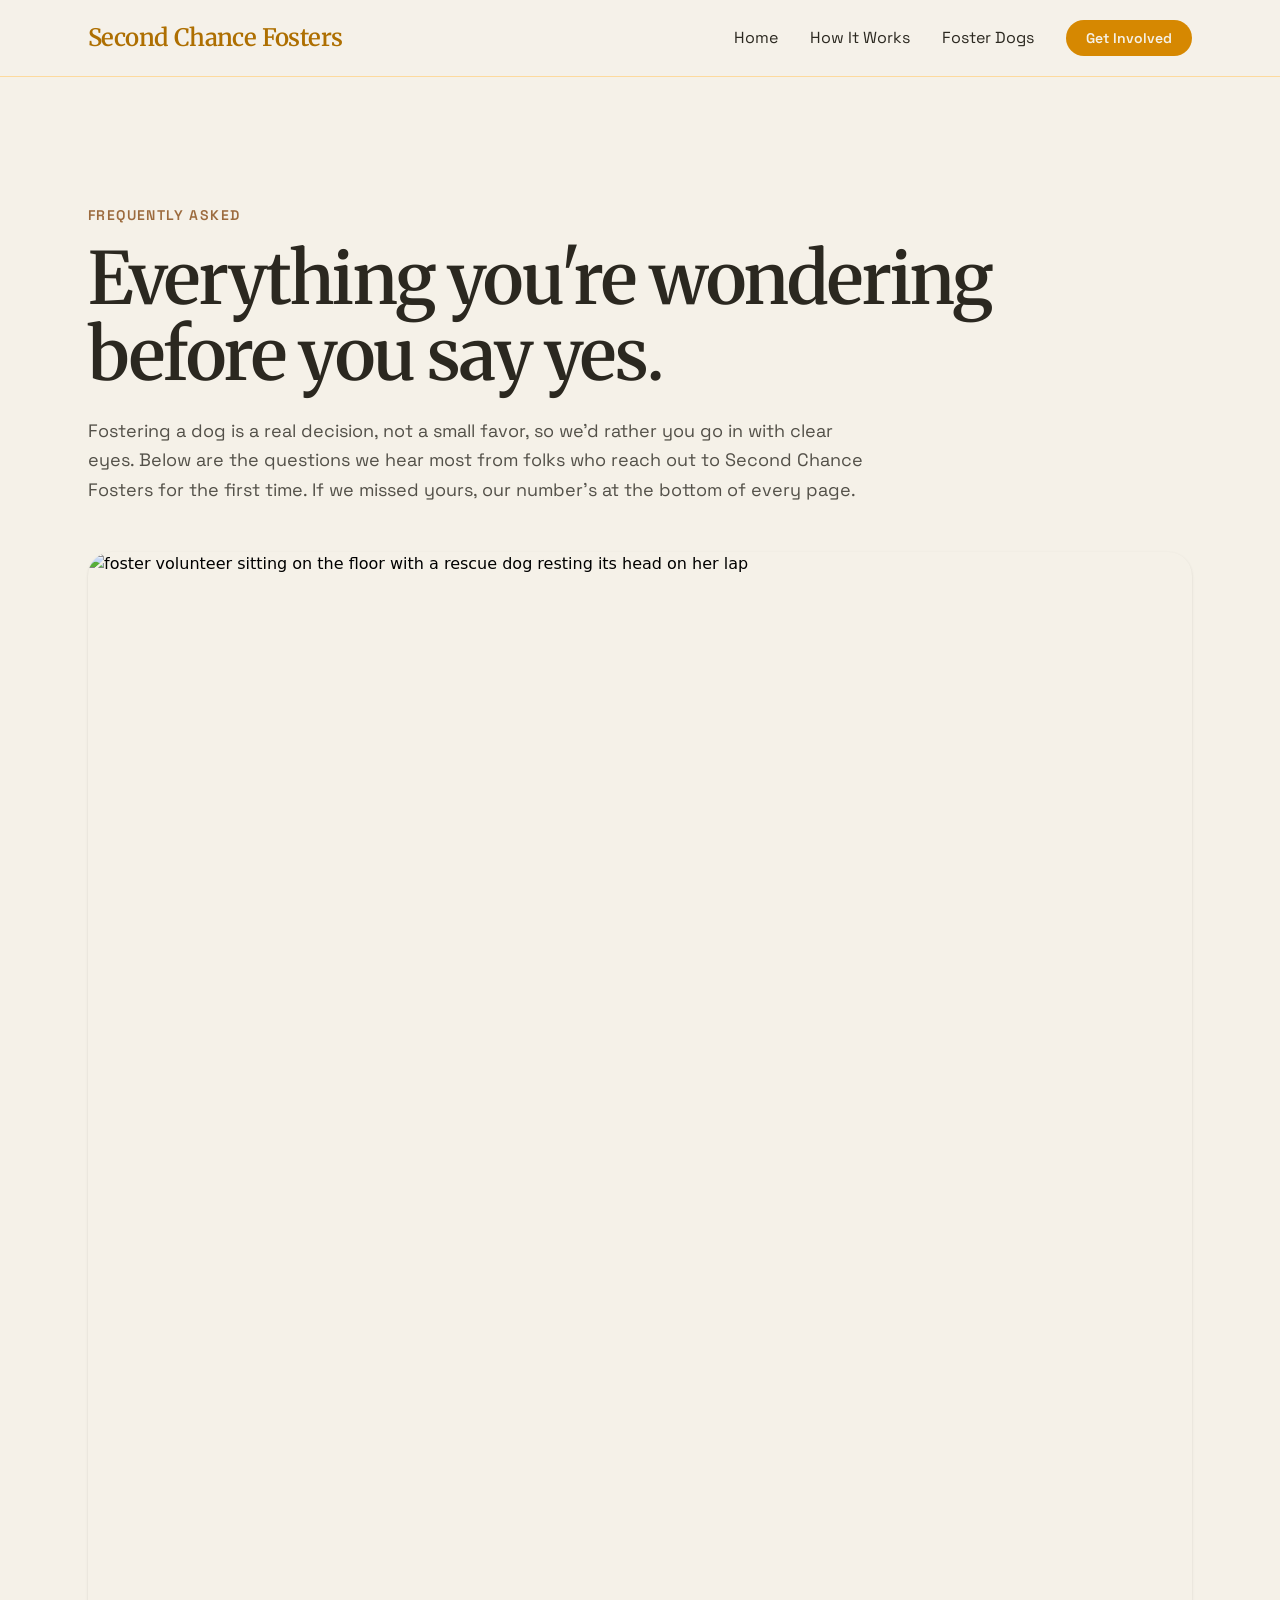
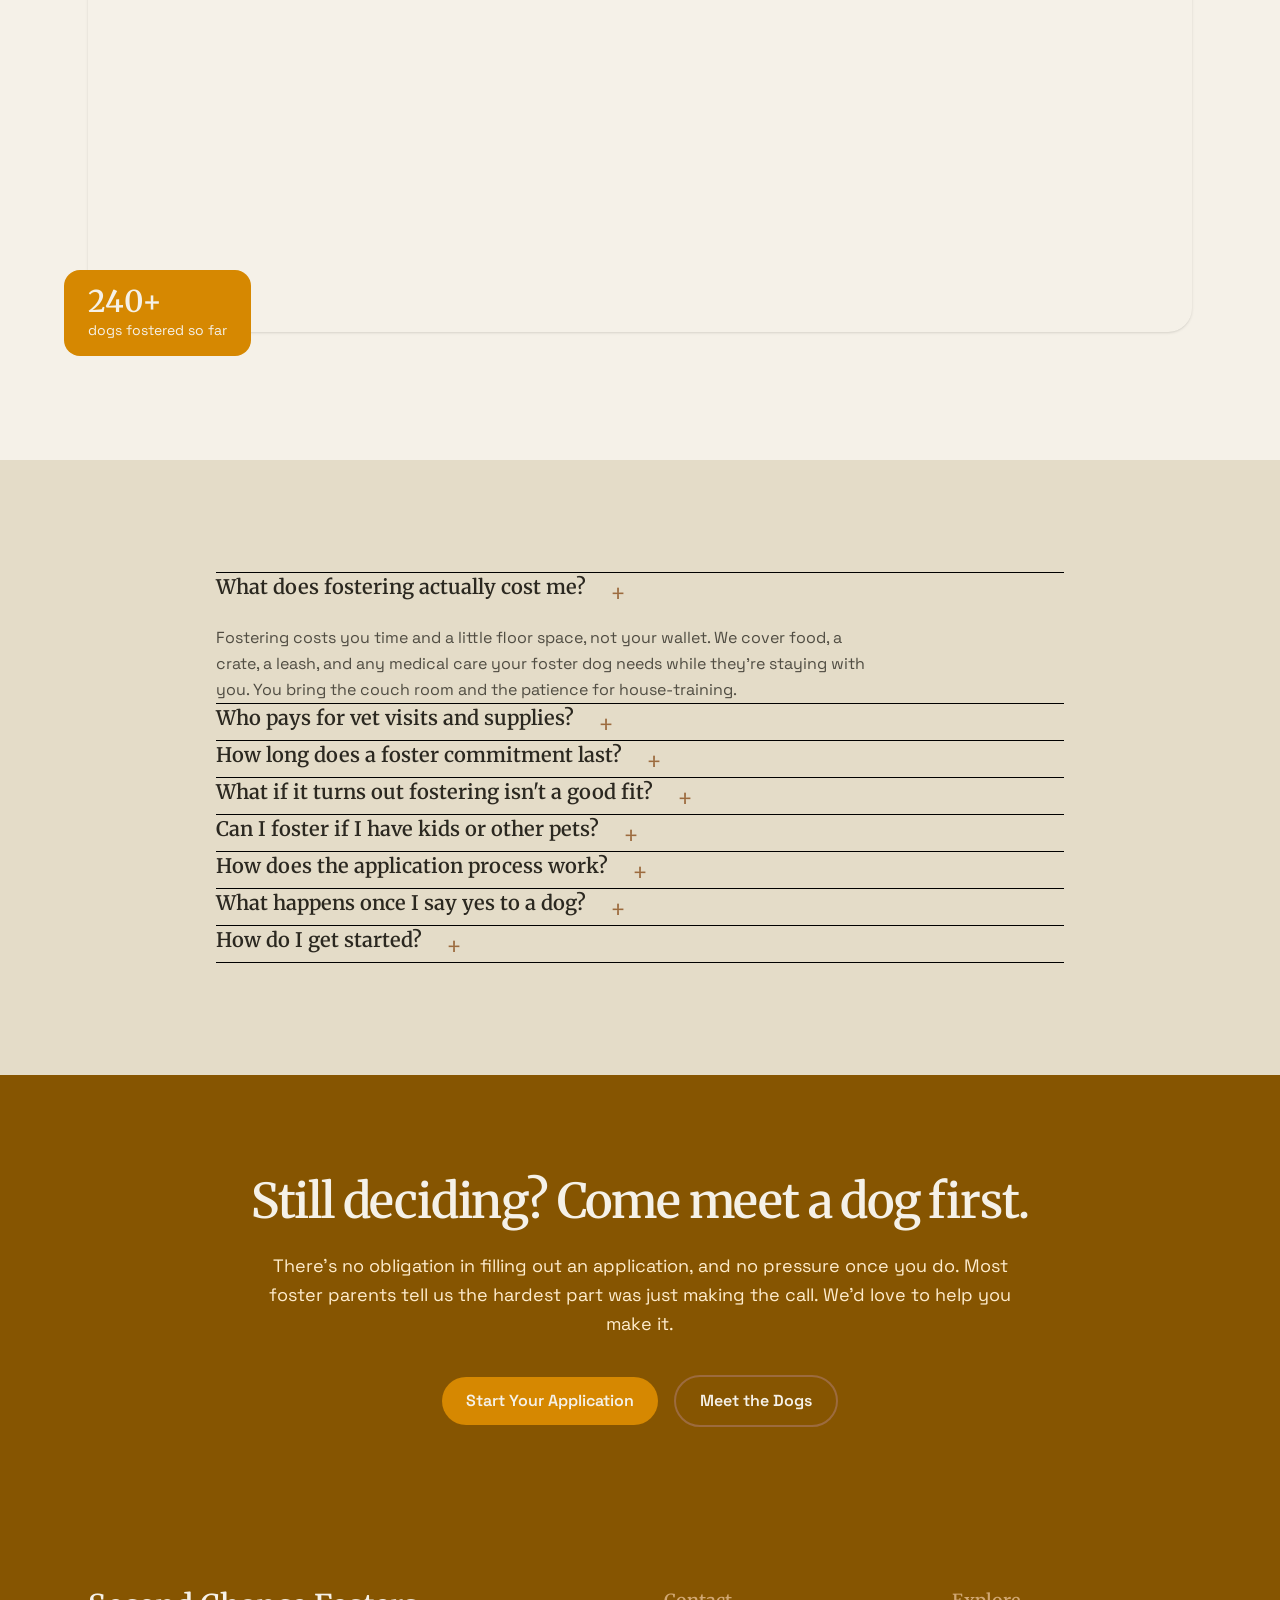
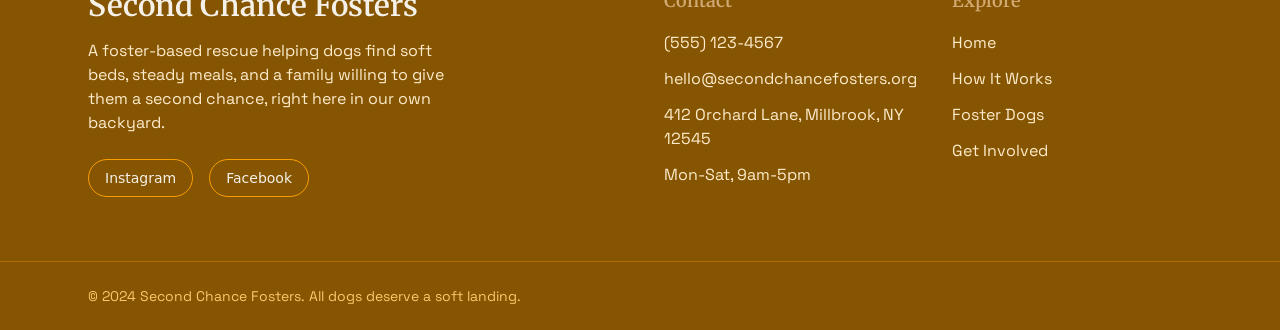
==== faq.html @ 35031b3e "Add /faq — created via the Tibly widget" ====
<!DOCTYPE html>
<html lang="en">
<head>
<meta charset="utf-8">
<meta name="viewport" content="width=device-width, initial-scale=1">
<title>FAQ | Second Chance Fosters</title>
<meta name="description" content="Common questions about fostering dogs with Second Chance Fosters: costs, vet care, commitment length, fit with kids and pets, and how to apply.">
<link rel="canonical" href="https://second-chance-1a9e.sites.tibly.ai/faq">
<meta property="og:type" content="website">
<meta property="og:url" content="https://second-chance-1a9e.sites.tibly.ai/faq">
<meta property="og:site_name" content="Second Chance Fosters">
<meta property="og:title" content="FAQ | Second Chance Fosters">
<meta property="og:description" content="Common questions about fostering dogs with Second Chance Fosters: costs, vet care, commitment length, fit with kids and pets, and how to apply.">
<meta name="twitter:card" content="summary_large_image">
<link rel="icon" href="/favicon.svg" type="image/svg+xml">
<link rel="preconnect" href="https://fonts.googleapis.com">
<link rel="preconnect" href="https://fonts.gstatic.com" crossorigin>
<link href="https://fonts.googleapis.com/css2?family=Merriweather:wght@400;700&family=Space+Grotesk:wght@400;500;600;700&display=swap" rel="stylesheet">
<link rel="stylesheet" href="/styles.css">
</head>
<body>
<!-- block:header -->
<header class="sticky top-0 z-50 border-b border-brand-200 bg-background/95 backdrop-blur">
  <div class="mx-auto flex max-w-6xl flex-col gap-4 px-6 py-5 sm:flex-row sm:items-center sm:justify-between">
    <a href="/" class="font-display text-2xl font-semibold tracking-tight text-brand-700">
      <span data-tibly-field="business-name">Second Chance Fosters</span>
    </a>
    <nav aria-label="Primary">
      <ul class="flex flex-wrap items-center gap-x-8 gap-y-2 font-body text-base text-ink">
        <li>
          <a href="/" class="relative pb-1 transition-colors duration-300 after:absolute after:bottom-0 after:left-0 after:h-0.5 after:w-0 after:bg-accent-600 after:transition-all after:duration-300 hover:text-accent-600 hover:after:w-full">Home</a>
        </li>
        <li>
          <a href="/how-it-works" class="relative pb-1 transition-colors duration-300 after:absolute after:bottom-0 after:left-0 after:h-0.5 after:w-0 after:bg-accent-600 after:transition-all after:duration-300 hover:text-accent-600 hover:after:w-full">How It Works</a>
        </li>
        <li>
          <a href="/foster-dogs" class="relative pb-1 transition-colors duration-300 after:absolute after:bottom-0 after:left-0 after:h-0.5 after:w-0 after:bg-accent-600 after:transition-all after:duration-300 hover:text-accent-600 hover:after:w-full">Foster Dogs</a>
        </li>
        <li>
          <a href="/get-involved" class="btn px-5 py-2 text-sm">Get Involved</a>
        </li>
      </ul>
    </nav>
  </div>
</header>
<!-- /block:header -->
<!-- block:hero -->
<section class="bg-background" data-block="hero">
  <div class="mx-auto grid max-w-6xl gap-12 px-6 py-20 sm:py-28 lg:grid-cols-[1.2fr_1fr] lg:items-center lg:py-32">
    <div>
      <p class="font-body text-sm font-semibold uppercase tracking-widest text-accent-600">Frequently Asked</p>
      <h1 class="mt-4 font-display text-5xl font-semibold leading-[1.05] tracking-tight text-ink sm:text-6xl lg:text-7xl">
        Everything you're wondering before you say yes.
      </h1>
      <p class="mt-6 max-w-prose font-body text-lg leading-relaxed text-ink/80">
        Fostering a dog is a real decision, not a small favor, so we'd rather you go in with clear eyes. Below are the
        questions we hear most from folks who reach out to <span data-tibly-field="business-name">Second Chance Fosters</span>
        for the first time. If we missed yours, our number's at the bottom of every page.
      </p>
    </div>
    <div class="relative">
      <img loading="lazy" src="https://images.pexels.com/photos/7474086/pexels-photo-7474086.jpeg?auto=compress&cs=tinysrgb&h=650&w=940" alt="foster volunteer sitting on the floor with a rescue dog resting its head on her lap" class="aspect-[4/5] w-full rounded-xl object-cover shadow-sm">
      <div class="absolute -bottom-6 -left-6 hidden rounded-lg bg-brand-600 px-6 py-4 font-display text-background shadow-md sm:block">
        <p class="text-3xl font-semibold leading-none">240+</p>
        <p class="mt-1 text-sm font-body">dogs fostered so far</p>
      </div>
    </div>
  </div>
</section>
<!-- /block:hero -->
<!-- block:faq -->
<section class="bg-surface" data-block="faq">
  <div class="mx-auto max-w-4xl px-6 py-20 sm:py-28">

    <details class="group border-t border-accent-300 py-8 md:py-10" open>
      <summary class="flex cursor-pointer list-none items-start gap-6 md:gap-10">
        <span class="hidden shrink-0 font-display text-3xl font-light text-brand-300 md:block md:text-4xl">01</span>
        <span class="flex flex-1 items-start justify-between gap-6">
          <span class="font-display text-xl font-semibold text-ink md:text-2xl">What does fostering actually cost me?</span>
          <span class="mt-1 shrink-0 font-display text-2xl font-light text-accent-600 transition-transform duration-300 group-open:rotate-45">+</span>
        </span>
      </summary>
      <p class="mt-4 max-w-2xl font-body leading-relaxed text-ink/80 md:pl-16">
        Fostering costs you time and a little floor space, not your wallet. We cover food, a crate, a leash, and any
        medical care your foster dog needs while they're staying with you. You bring the couch room and the patience
        for house-training.
      </p>
    </details>

    <details class="group border-t border-accent-300 py-8 md:py-10">
      <summary class="flex cursor-pointer list-none items-start gap-6 md:gap-10">
        <span class="hidden shrink-0 font-display text-3xl font-light text-brand-300 md:block md:text-4xl">02</span>
        <span class="flex flex-1 items-start justify-between gap-6">
          <span class="font-display text-xl font-semibold text-ink md:text-2xl">Who pays for vet visits and supplies?</span>
          <span class="mt-1 shrink-0 font-display text-2xl font-light text-accent-600 transition-transform duration-300 group-open:rotate-45">+</span>
        </span>
      </summary>
      <p class="mt-4 max-w-2xl font-body leading-relaxed text-ink/80 md:pl-16">
        We do. Every foster dog arrives with a folder of medical records and a direct line to our vet team. If your
        foster needs a checkup, medication, or an emergency visit, call us first and we'll handle the scheduling and
        the bill. Food, bowls, and bedding are provided too, though donated blankets are always welcome.
      </p>
    </details>

    <details class="group border-t border-accent-300 py-8 md:py-10">
      <summary class="flex cursor-pointer list-none items-start gap-6 md:gap-10">
        <span class="hidden shrink-0 font-display text-3xl font-light text-brand-300 md:block md:text-4xl">03</span>
        <span class="flex flex-1 items-start justify-between gap-6">
          <span class="font-display text-xl font-semibold text-ink md:text-2xl">How long does a foster commitment last?</span>
          <span class="mt-1 shrink-0 font-display text-2xl font-light text-accent-600 transition-transform duration-300 group-open:rotate-45">+</span>
        </span>
      </summary>
      <p class="mt-4 max-w-2xl font-body leading-relaxed text-ink/80 md:pl-16">
        Most stays run two to six weeks, long enough for a dog to decompress and for us to learn their personality
        before matching them with an adopter. Puppies or dogs recovering from a minor procedure sometimes need just a
        week or two. Seniors, or dogs mid-way through heartworm treatment, may stay a few months. We'll always tell you
        the expected timeline before you commit to a specific dog.
      </p>
    </details>

    <details class="group border-t border-accent-300 py-8 md:py-10">
      <summary class="flex cursor-pointer list-none items-start gap-6 md:gap-10">
        <span class="hidden shrink-0 font-display text-3xl font-light text-brand-300 md:block md:text-4xl">04</span>
        <span class="flex flex-1 items-start justify-between gap-6">
          <span class="font-display text-xl font-semibold text-ink md:text-2xl">What if it turns out fostering isn't a good fit?</span>
          <span class="mt-1 shrink-0 font-display text-2xl font-light text-accent-600 transition-transform duration-300 group-open:rotate-45">+</span>
        </span>
      </summary>
      <p class="mt-4 max-w-2xl font-body leading-relaxed text-ink/80 md:pl-16">
        It happens, and that's fine. If a foster dog isn't settling into your home, or your household isn't set up
        quite the way you thought, call us. We'll come get the dog, no guilt trip attached. Fostering only works if
        it works for your family too.
      </p>
    </details>

    <details class="group border-t border-accent-300 py-8 md:py-10">
      <summary class="flex cursor-pointer list-none items-start gap-6 md:gap-10">
        <span class="hidden shrink-0 font-display text-3xl font-light text-brand-300 md:block md:text-4xl">05</span>
        <span class="flex flex-1 items-start justify-between gap-6">
          <span class="font-display text-xl font-semibold text-ink md:text-2xl">Can I foster if I have kids or other pets?</span>
          <span class="mt-1 shrink-0 font-display text-2xl font-light text-accent-600 transition-transform duration-300 group-open:rotate-45">+</span>
        </span>
      </summary>
      <p class="mt-4 max-w-2xl font-body leading-relaxed text-ink/80 md:pl-16">
        Many of our best foster homes have both. When you apply, tell us about your household: kids' ages, current
        pets, cat or dog experience. We match you with a foster dog whose temperament fits, walk you through a slow
        introduction with resident animals, and we're upfront about any dog who isn't a good match for young kids or
        cats.
      </p>
    </details>

    <details class="group border-t border-accent-300 py-8 md:py-10">
      <summary class="flex cursor-pointer list-none items-start gap-6 md:gap-10">
        <span class="hidden shrink-0 font-display text-3xl font-light text-brand-300 md:block md:text-4xl">06</span>
        <span class="flex flex-1 items-start justify-between gap-6">
          <span class="font-display text-xl font-semibold text-ink md:text-2xl">How does the application process work?</span>
          <span class="mt-1 shrink-0 font-display text-2xl font-light text-accent-600 transition-transform duration-300 group-open:rotate-45">+</span>
        </span>
      </summary>
      <p class="mt-4 max-w-2xl font-body leading-relaxed text-ink/80 md:pl-16">
        Fill out the short form on our
        <a href="/get-involved" class="font-semibold text-brand-700 underline decoration-brand-300 underline-offset-4 transition-colors hover:text-brand-800">Get Involved</a>
        page. We'll call within a few days to talk about your home, your schedule, and what kind of dog would suit
        you. Next is a quick home visit or video walkthrough, and once you're approved, you're usually matched with
        your first foster within a week or two.
      </p>
    </details>

    <details class="group border-t border-accent-300 py-8 md:py-10">
      <summary class="flex cursor-pointer list-none items-start gap-6 md:gap-10">
        <span class="hidden shrink-0 font-display text-3xl font-light text-brand-300 md:block md:text-4xl">07</span>
        <span class="flex flex-1 items-start justify-between gap-6">
          <span class="font-display text-xl font-semibold text-ink md:text-2xl">What happens once I say yes to a dog?</span>
          <span class="mt-1 shrink-0 font-display text-2xl font-light text-accent-600 transition-transform duration-300 group-open:rotate-45">+</span>
        </span>
      </summary>
      <p class="mt-4 max-w-2xl font-body leading-relaxed text-ink/80 md:pl-16">
        We set a pickup time, hand off supplies and paperwork, and walk you through anything specific to that dog:
        medications, quirks, favorite toys. You'll have our cell numbers for questions big and small, and we check
        in every week to see how things are going and to field any adoption inquiries that come in.
      </p>
    </details>

    <details class="group border-t border-b border-accent-300 py-8 md:py-10">
      <summary class="flex cursor-pointer list-none items-start gap-6 md:gap-10">
        <span class="hidden shrink-0 font-display text-3xl font-light text-brand-300 md:block md:text-4xl">08</span>
        <span class="flex flex-1 items-start justify-between gap-6">
          <span class="font-display text-xl font-semibold text-ink md:text-2xl">How do I get started?</span>
          <span class="mt-1 shrink-0 font-display text-2xl font-light text-accent-600 transition-transform duration-300 group-open:rotate-45">+</span>
        </span>
      </summary>
      <p class="mt-4 max-w-2xl font-body leading-relaxed text-ink/80 md:pl-16">
        Head to our
        <a href="/get-involved" class="font-semibold text-brand-700 underline decoration-brand-300 underline-offset-4 transition-colors hover:text-brand-800">Get Involved</a>
        page and fill out the foster application. It takes about ten minutes. Or call us directly if you'd rather
        talk it through first, we're always glad to answer questions before anyone commits to anything.
      </p>
    </details>

  </div>
</section>
<!-- /block:faq -->
<!-- block:cta -->
<section class="bg-brand-800 text-background" data-block="cta">
  <div class="mx-auto max-w-4xl px-6 py-20 text-center sm:py-24">
    <h2 class="font-display text-4xl font-semibold leading-tight tracking-tight sm:text-5xl">
      Still deciding? Come meet a dog first.
    </h2>
    <p class="mx-auto mt-5 max-w-prose font-body text-lg leading-relaxed text-brand-100">
      There's no obligation in filling out an application, and no pressure once you do. Most foster parents tell us
      the hardest part was just making the call. We'd love to help you make it.
    </p>
    <div class="mt-9 flex flex-wrap items-center justify-center gap-4">
      <a href="/get-involved" class="btn">Start Your Application</a>
      <a href="/foster-dogs" class="btn-secondary border-brand-300 text-background hover:bg-brand-600">Meet the Dogs</a>
    </div>
  </div>
</section>
<!-- /block:cta -->
<!-- block:footer -->
<footer class="bg-brand-800 text-background">
  <div class="mx-auto grid max-w-6xl gap-12 px-6 py-16 sm:grid-cols-2 lg:grid-cols-4">
    <div class="lg:col-span-2">
      <p class="font-display text-3xl font-semibold" data-tibly-field="business-name">Second Chance Fosters</p>
      <p class="mt-4 max-w-sm font-body text-brand-100">
        A foster-based rescue helping dogs find soft beds, steady meals, and a family willing to give them a second chance, right here in our own backyard.
      </p>
      <div class="mt-6 flex gap-4" data-tibly-field="links">
        <a href="https://instagram.com" class="rounded-full border border-brand-500 px-4 py-2 text-sm transition duration-300 hover:bg-brand-600">Instagram</a>
        <a href="https://facebook.com" class="rounded-full border border-brand-500 px-4 py-2 text-sm transition duration-300 hover:bg-brand-600">Facebook</a>
      </div>
    </div>

    <div>
      <p class="font-display text-lg font-semibold text-accent-300">Contact</p>
      <ul class="mt-4 space-y-3 font-body text-brand-100">
        <li>
          <a href="tel:5551234567" class="transition-colors hover:text-background" data-tibly-field="phone">(555) 123-4567</a>
        </li>
        <li>
          <a href="mailto:hello@secondchancefosters.org" class="transition-colors hover:text-background" data-tibly-field="email">hello@secondchancefosters.org</a>
        </li>
        <li><span data-tibly-field="address">412 Orchard Lane, Millbrook, NY 12545</span></li>
        <li><span data-tibly-field="hours">Mon-Sat, 9am-5pm</span></li>
      </ul>
    </div>

    <div>
      <p class="font-display text-lg font-semibold text-accent-300">Explore</p>
      <ul class="mt-4 space-y-3 font-body text-brand-100">
        <li><a href="/" class="transition-colors hover:text-background">Home</a></li>
        <li><a href="/how-it-works" class="transition-colors hover:text-background">How It Works</a></li>
        <li><a href="/foster-dogs" class="transition-colors hover:text-background">Foster Dogs</a></li>
        <li><a href="/get-involved" class="transition-colors hover:text-background">Get Involved</a></li>
      </ul>
    </div>
  </div>

  <div class="border-t border-brand-700">
    <p class="mx-auto max-w-6xl px-6 py-6 font-body text-sm text-brand-300">
      © 2024 <span data-tibly-field="business-name">Second Chance Fosters</span>. All dogs deserve a soft landing.
    </p>
  </div>
</footer>
<!-- /block:footer -->
  <script async src="https://api.tibly.ai/widget/v1.js"></script>
</body>
</html>
---- styles.css ----
/*! tailwindcss v4.3.2 | MIT License | https://tailwindcss.com */
@layer properties{@supports (((-webkit-hyphens:none)) and (not (margin-trim:inline))) or ((-moz-orient:inline) and (not (color:rgb(from red r g b)))){*,:before,:after,::backdrop{--tw-space-y-reverse:0;--tw-border-style:solid;--tw-gradient-position:initial;--tw-gradient-from:#0000;--tw-gradient-via:#0000;--tw-gradient-to:#0000;--tw-gradient-stops:initial;--tw-gradient-via-stops:initial;--tw-gradient-from-position:0%;--tw-gradient-via-position:50%;--tw-gradient-to-position:100%;--tw-leading:initial;--tw-font-weight:initial;--tw-tracking:initial;--tw-shadow:0 0 #0000;--tw-shadow-color:initial;--tw-shadow-alpha:100%;--tw-inset-shadow:0 0 #0000;--tw-inset-shadow-color:initial;--tw-inset-shadow-alpha:100%;--tw-ring-color:initial;--tw-ring-shadow:0 0 #0000;--tw-inset-ring-color:initial;--tw-inset-ring-shadow:0 0 #0000;--tw-ring-inset:initial;--tw-ring-offset-width:0px;--tw-ring-offset-color:#fff;--tw-ring-offset-shadow:0 0 #0000;--tw-backdrop-blur:initial;--tw-backdrop-brightness:initial;--tw-backdrop-contrast:initial;--tw-backdrop-grayscale:initial;--tw-backdrop-hue-rotate:initial;--tw-backdrop-invert:initial;--tw-backdrop-opacity:initial;--tw-backdrop-saturate:initial;--tw-backdrop-sepia:initial;--tw-duration:initial;--tw-content:"";--tw-translate-x:0;--tw-translate-y:0;--tw-translate-z:0}}}@layer theme{:root,:host{--font-sans:ui-sans-serif, system-ui, sans-serif, "Apple Color Emoji", "Segoe UI Emoji", "Segoe UI Symbol", "Noto Color Emoji";--font-mono:ui-monospace, SFMono-Regular, Menlo, Monaco, Consolas, "Liberation Mono", "Courier New", monospace;--spacing:.25rem;--container-sm:24rem;--container-md:28rem;--container-xl:36rem;--container-2xl:42rem;--container-3xl:48rem;--container-4xl:56rem;--container-5xl:64rem;--container-6xl:72rem;--text-sm:.875rem;--text-sm--line-height:calc(1.25 / .875);--text-base:1rem;--text-base--line-height:calc(1.5 / 1);--text-lg:1.125rem;--text-lg--line-height:calc(1.75 / 1.125);--text-xl:1.25rem;--text-xl--line-height:calc(1.75 / 1.25);--text-2xl:1.5rem;--text-2xl--line-height:calc(2 / 1.5);--text-3xl:1.875rem;--text-3xl--line-height:calc(2.25 / 1.875);--text-4xl:2.25rem;--text-4xl--line-height:calc(2.5 / 2.25);--text-5xl:3rem;--text-5xl--line-height:1;--text-6xl:3.75rem;--text-6xl--line-height:1;--text-7xl:4.5rem;--text-7xl--line-height:1;--text-8xl:6rem;--text-8xl--line-height:1;--font-weight-light:300;--font-weight-medium:500;--font-weight-semibold:600;--tracking-tight:-.025em;--tracking-widest:.1em;--leading-tight:1.25;--leading-snug:1.375;--leading-relaxed:1.625;--radius-sm:.5rem;--radius-md:.75rem;--radius-lg:1rem;--radius-xl:1.5rem;--default-transition-duration:.15s;--default-transition-timing-function:cubic-bezier(.4, 0, .2, 1);--default-font-family:var(--font-sans);--default-mono-font-family:var(--font-mono);--color-brand-50:#fef5e6;--color-brand-100:#feeccc;--color-brand-200:#fdda9e;--color-brand-300:#fcc76c;--color-brand-400:#fab134;--color-brand-500:#f99e01;--color-brand-600:#d68801;--color-brand-700:#ae6f01;--color-brand-800:#865501;--color-brand-900:#5f3c00;--color-accent-50:#faf4ec;--color-accent-100:#f1e3cd;--color-accent-200:#e2c69f;--color-accent-300:#d2a873;--color-accent-400:#c08e56;--color-accent-500:#ac7845;--color-accent-600:#9c6b3e;--color-accent-700:#7e552f;--color-accent-800:#603f23;--color-accent-900:#422b18;--color-surface:#e4dcc8;--color-ink:#2b2820;--color-background:#f5f1e8;--font-display:"Merriweather", serif;--font-body:"Space Grotesk", sans-serif}}@layer base{*,:after,:before,::backdrop{box-sizing:border-box;border:0 solid;margin:0;padding:0}::file-selector-button{box-sizing:border-box;border:0 solid;margin:0;padding:0}html,:host{-webkit-text-size-adjust:100%;tab-size:4;line-height:1.5;font-family:var(--default-font-family,ui-sans-serif, system-ui, sans-serif, "Apple Color Emoji", "Segoe UI Emoji", "Segoe UI Symbol", "Noto Color Emoji");font-feature-settings:var(--default-font-feature-settings,normal);font-variation-settings:var(--default-font-variation-settings,normal);-webkit-tap-highlight-color:transparent}hr{height:0;color:inherit;border-top-width:1px}abbr:where([title]){-webkit-text-decoration:underline dotted;text-decoration:underline dotted}h1,h2,h3,h4,h5,h6{font-size:inherit;font-weight:inherit}a{color:inherit;-webkit-text-decoration:inherit;-webkit-text-decoration:inherit;-webkit-text-decoration:inherit;text-decoration:inherit}b,strong{font-weight:bolder}code,kbd,samp,pre{font-family:var(--default-mono-font-family,ui-monospace, SFMono-Regular, Menlo, Monaco, Consolas, "Liberation Mono", "Courier New", monospace);font-feature-settings:var(--default-mono-font-feature-settings,normal);font-variation-settings:var(--default-mono-font-variation-settings,normal);font-size:1em}small{font-size:80%}sub,sup{vertical-align:baseline;font-size:75%;line-height:0;position:relative}sub{bottom:-.25em}sup{top:-.5em}table{text-indent:0;border-color:inherit;border-collapse:collapse}:-moz-focusring{outline:auto}progress{vertical-align:baseline}summary{display:list-item}ol,ul,menu{list-style:none}img,svg,video,canvas,audio,iframe,embed,object{vertical-align:middle;display:block}img,video{max-width:100%;height:auto}button,input,select,optgroup,textarea{font:inherit;font-feature-settings:inherit;font-variation-settings:inherit;letter-spacing:inherit;color:inherit;opacity:1;background-color:#0000;border-radius:0}::file-selector-button{font:inherit;font-feature-settings:inherit;font-variation-settings:inherit;letter-spacing:inherit;color:inherit;opacity:1;background-color:#0000;border-radius:0}:where(select:is([multiple],[size])) optgroup{font-weight:bolder}:where(select:is([multiple],[size])) optgroup option{padding-inline-start:20px}::file-selector-button{margin-inline-end:4px}::placeholder{opacity:1}@supports (not ((-webkit-appearance:-apple-pay-button))) or (contain-intrinsic-size:1px){::placeholder{color:currentColor}@supports (color:color-mix(in lab, red, red)){::placeholder{color:color-mix(in oklab, currentcolor 50%, transparent)}}}textarea{resize:vertical}::-webkit-search-decoration{-webkit-appearance:none}::-webkit-date-and-time-value{min-height:1lh;text-align:inherit}::-webkit-datetime-edit{display:inline-flex}::-webkit-datetime-edit-fields-wrapper{padding:0}::-webkit-datetime-edit{padding-block:0}::-webkit-datetime-edit-year-field{padding-block:0}::-webkit-datetime-edit-month-field{padding-block:0}::-webkit-datetime-edit-day-field{padding-block:0}::-webkit-datetime-edit-hour-field{padding-block:0}::-webkit-datetime-edit-minute-field{padding-block:0}::-webkit-datetime-edit-second-field{padding-block:0}::-webkit-datetime-edit-millisecond-field{padding-block:0}::-webkit-datetime-edit-meridiem-field{padding-block:0}::-webkit-calendar-picker-indicator{line-height:1}:-moz-ui-invalid{box-shadow:none}button,input:where([type=button],[type=reset],[type=submit]){appearance:button}::file-selector-button{appearance:button}::-webkit-inner-spin-button{height:auto}::-webkit-outer-spin-button{height:auto}[hidden]:where(:not([hidden=until-found])){display:none!important}}@layer components{.btn{background-color:var(--color-brand-600);padding-inline:calc(var(--spacing) * 6);padding-block:calc(var(--spacing) * 3);font-family:var(--font-body);--tw-font-weight:var(--font-weight-semibold);font-weight:var(--font-weight-semibold);color:var(--color-background);transition-property:color,background-color,border-color,outline-color,text-decoration-color,fill,stroke,--tw-gradient-from,--tw-gradient-via,--tw-gradient-to,opacity,box-shadow,transform,translate,scale,rotate,filter,-webkit-backdrop-filter,backdrop-filter,display,content-visibility,overlay,pointer-events;transition-timing-function:var(--tw-ease,var(--default-transition-timing-function));transition-duration:var(--tw-duration,var(--default-transition-duration));--tw-duration:.3s;border-radius:3.40282e38px;justify-content:center;align-items:center;transition-duration:.3s;display:inline-flex}@media (hover:hover){.btn:hover{--tw-translate-y:calc(var(--spacing) * -.5);translate:var(--tw-translate-x) var(--tw-translate-y);background-color:var(--color-brand-700)}}.btn:focus{--tw-ring-shadow:var(--tw-ring-inset,) 0 0 0 calc(2px + var(--tw-ring-offset-width)) var(--tw-ring-color,currentcolor);box-shadow:var(--tw-inset-shadow), var(--tw-inset-ring-shadow), var(--tw-ring-offset-shadow), var(--tw-ring-shadow), var(--tw-shadow);--tw-ring-color:var(--color-brand-400);--tw-ring-offset-width:2px;--tw-ring-offset-shadow:var(--tw-ring-inset,) 0 0 0 var(--tw-ring-offset-width) var(--tw-ring-offset-color);--tw-ring-offset-color:var(--color-background);--tw-outline-style:none;outline-style:none}.btn-secondary{border-style:var(--tw-border-style);border-width:2px;border-color:var(--color-accent-600);padding-inline:calc(var(--spacing) * 6);padding-block:calc(var(--spacing) * 3);font-family:var(--font-body);--tw-font-weight:var(--font-weight-semibold);font-weight:var(--font-weight-semibold);color:var(--color-accent-700);transition-property:color,background-color,border-color,outline-color,text-decoration-color,fill,stroke,--tw-gradient-from,--tw-gradient-via,--tw-gradient-to,opacity,box-shadow,transform,translate,scale,rotate,filter,-webkit-backdrop-filter,backdrop-filter,display,content-visibility,overlay,pointer-events;transition-timing-function:var(--tw-ease,var(--default-transition-timing-function));transition-duration:var(--tw-duration,var(--default-transition-duration));--tw-duration:.3s;background-color:#0000;border-radius:3.40282e38px;justify-content:center;align-items:center;transition-duration:.3s;display:inline-flex}@media (hover:hover){.btn-secondary:hover{background-color:var(--color-accent-600);color:var(--color-background)}}.card{border-radius:var(--radius-lg);background-color:var(--color-surface);padding:calc(var(--spacing) * 6);--tw-shadow:0 1px 3px 0 var(--tw-shadow-color,#0000001a), 0 1px 2px -1px var(--tw-shadow-color,#0000001a);box-shadow:var(--tw-inset-shadow), var(--tw-inset-ring-shadow), var(--tw-ring-offset-shadow), var(--tw-ring-shadow), var(--tw-shadow)}}@layer utilities{.absolute{position:absolute}.relative{position:relative}.sticky{position:sticky}.inset-0{inset:0}.top-0{top:0}.-bottom-6{bottom:calc(var(--spacing) * -6)}.-left-6{left:calc(var(--spacing) * -6)}.isolate{isolation:isolate}.z-50{z-index:50}.mx-auto{margin-inline:auto}.mt-1{margin-top:var(--spacing)}.mt-2{margin-top:calc(var(--spacing) * 2)}.mt-3{margin-top:calc(var(--spacing) * 3)}.mt-4{margin-top:calc(var(--spacing) * 4)}.mt-5{margin-top:calc(var(--spacing) * 5)}.mt-6{margin-top:calc(var(--spacing) * 6)}.mt-8{margin-top:calc(var(--spacing) * 8)}.mt-9{margin-top:calc(var(--spacing) * 9)}.mt-10{margin-top:calc(var(--spacing) * 10)}.mt-12{margin-top:calc(var(--spacing) * 12)}.mt-14{margin-top:calc(var(--spacing) * 14)}.mt-16{margin-top:calc(var(--spacing) * 16)}.block{display:block}.flex{display:flex}.grid{display:grid}.hidden{display:none}.inline-block{display:inline-block}.inline-flex{display:inline-flex}.aspect-4\/5,.aspect-\[4\/5\]{aspect-ratio:4/5}.h-\[75vh\]{height:75vh}.h-full{height:100%}.min-h-\[520px\]{min-height:520px}.w-full{width:100%}.max-w-2xl{max-width:var(--container-2xl)}.max-w-3xl{max-width:var(--container-3xl)}.max-w-4xl{max-width:var(--container-4xl)}.max-w-5xl{max-width:var(--container-5xl)}.max-w-6xl{max-width:var(--container-6xl)}.max-w-md{max-width:var(--container-md)}.max-w-prose{max-width:65ch}.max-w-sm{max-width:var(--container-sm)}.max-w-xl{max-width:var(--container-xl)}.grid-cols-1{grid-template-columns:repeat(1,minmax(0,1fr))}.flex-col{flex-direction:column}.flex-wrap{flex-wrap:wrap}.items-center{align-items:center}.justify-center{justify-content:center}.gap-1{gap:var(--spacing)}.gap-4{gap:calc(var(--spacing) * 4)}.gap-5{gap:calc(var(--spacing) * 5)}.gap-6{gap:calc(var(--spacing) * 6)}.gap-8{gap:calc(var(--spacing) * 8)}.gap-10{gap:calc(var(--spacing) * 10)}.gap-12{gap:calc(var(--spacing) * 12)}.gap-16{gap:calc(var(--spacing) * 16)}:where(.space-y-3>:not(:last-child)){--tw-space-y-reverse:0;margin-block-start:calc(calc(var(--spacing) * 3) * var(--tw-space-y-reverse));margin-block-end:calc(calc(var(--spacing) * 3) * calc(1 - var(--tw-space-y-reverse)))}:where(.space-y-4>:not(:last-child)){--tw-space-y-reverse:0;margin-block-start:calc(calc(var(--spacing) * 4) * var(--tw-space-y-reverse));margin-block-end:calc(calc(var(--spacing) * 4) * calc(1 - var(--tw-space-y-reverse)))}:where(.space-y-14>:not(:last-child)){--tw-space-y-reverse:0;margin-block-start:calc(calc(var(--spacing) * 14) * var(--tw-space-y-reverse));margin-block-end:calc(calc(var(--spacing) * 14) * calc(1 - var(--tw-space-y-reverse)))}.gap-x-8{column-gap:calc(var(--spacing) * 8)}.gap-x-10{column-gap:calc(var(--spacing) * 10)}.gap-y-2{row-gap:calc(var(--spacing) * 2)}.gap-y-3{row-gap:calc(var(--spacing) * 3)}.overflow-hidden{overflow:hidden}.rounded-full{border-radius:3.40282e38px}.rounded-lg{border-radius:var(--radius-lg)}.rounded-md{border-radius:var(--radius-md)}.rounded-xl{border-radius:var(--radius-xl)}.border{border-style:var(--tw-border-style);border-width:1px}.border-2{border-style:var(--tw-border-style);border-width:2px}.border-t{border-top-style:var(--tw-border-style);border-top-width:1px}.border-b{border-bottom-style:var(--tw-border-style);border-bottom-width:1px}.border-background{border-color:var(--color-background)}.border-brand-200{border-color:var(--color-brand-200)}.border-brand-200\/60{border-color:#fdda9e99}@supports (color:color-mix(in lab, red, red)){.border-brand-200\/60{border-color:color-mix(in oklab, var(--color-brand-200) 60%, transparent)}}.border-brand-500{border-color:var(--color-brand-500)}.border-brand-600{border-color:var(--color-brand-600)}.border-brand-700{border-color:var(--color-brand-700)}.bg-accent-600{background-color:var(--color-accent-600)}.bg-background{background-color:var(--color-background)}.bg-background\/0{background-color:#0000}@supports (color:color-mix(in lab, red, red)){.bg-background\/0{background-color:color-mix(in oklab, var(--color-background) 0%, transparent)}}.bg-background\/95{background-color:#f5f1e8f2}@supports (color:color-mix(in lab, red, red)){.bg-background\/95{background-color:color-mix(in oklab, var(--color-background) 95%, transparent)}}.bg-brand-600{background-color:var(--color-brand-600)}.bg-brand-800{background-color:var(--color-brand-800)}.bg-brand-900\/75{background-color:#5f3c00bf}@supports (color:color-mix(in lab, red, red)){.bg-brand-900\/75{background-color:color-mix(in oklab, var(--color-brand-900) 75%, transparent)}}.bg-surface{background-color:var(--color-surface)}.bg-transparent{background-color:#0000}.bg-gradient-to-t{--tw-gradient-position:to top in oklab;background-image:linear-gradient(var(--tw-gradient-stops))}.from-brand-900\/85{--tw-gradient-from:#5f3c00d9}@supports (color:color-mix(in lab, red, red)){.from-brand-900\/85{--tw-gradient-from:color-mix(in oklab, var(--color-brand-900) 85%, transparent)}}.from-brand-900\/85{--tw-gradient-stops:var(--tw-gradient-via-stops,var(--tw-gradient-position), var(--tw-gradient-from) var(--tw-gradient-from-position), var(--tw-gradient-to) var(--tw-gradient-to-position))}.via-brand-900\/35{--tw-gradient-via:#5f3c0059}@supports (color:color-mix(in lab, red, red)){.via-brand-900\/35{--tw-gradient-via:color-mix(in oklab, var(--color-brand-900) 35%, transparent)}}.via-brand-900\/35{--tw-gradient-via-stops:var(--tw-gradient-position), var(--tw-gradient-from) var(--tw-gradient-from-position), var(--tw-gradient-via) var(--tw-gradient-via-position), var(--tw-gradient-to) var(--tw-gradient-to-position);--tw-gradient-stops:var(--tw-gradient-via-stops)}.to-brand-900\/10{--tw-gradient-to:#5f3c001a}@supports (color:color-mix(in lab, red, red)){.to-brand-900\/10{--tw-gradient-to:color-mix(in oklab, var(--color-brand-900) 10%, transparent)}}.to-brand-900\/10{--tw-gradient-stops:var(--tw-gradient-via-stops,var(--tw-gradient-position), var(--tw-gradient-from) var(--tw-gradient-from-position), var(--tw-gradient-to) var(--tw-gradient-to-position))}.object-cover{object-fit:cover}.p-6{padding:calc(var(--spacing) * 6)}.p-8{padding:calc(var(--spacing) * 8)}.px-4{padding-inline:calc(var(--spacing) * 4)}.px-5{padding-inline:calc(var(--spacing) * 5)}.px-6{padding-inline:calc(var(--spacing) * 6)}.px-8{padding-inline:calc(var(--spacing) * 8)}.py-2{padding-block:calc(var(--spacing) * 2)}.py-3{padding-block:calc(var(--spacing) * 3)}.py-4{padding-block:calc(var(--spacing) * 4)}.py-5{padding-block:calc(var(--spacing) * 5)}.py-6{padding-block:calc(var(--spacing) * 6)}.py-16{padding-block:calc(var(--spacing) * 16)}.py-20{padding-block:calc(var(--spacing) * 20)}.py-24{padding-block:calc(var(--spacing) * 24)}.py-32{padding-block:calc(var(--spacing) * 32)}.pt-6{padding-top:calc(var(--spacing) * 6)}.pt-12{padding-top:calc(var(--spacing) * 12)}.pb-1{padding-bottom:var(--spacing)}.pb-14{padding-bottom:calc(var(--spacing) * 14)}.text-center{text-align:center}.font-body{font-family:var(--font-body)}.font-display{font-family:var(--font-display)}.text-2xl{font-size:var(--text-2xl);line-height:var(--tw-leading,var(--text-2xl--line-height))}.text-3xl{font-size:var(--text-3xl);line-height:var(--tw-leading,var(--text-3xl--line-height))}.text-4xl{font-size:var(--text-4xl);line-height:var(--tw-leading,var(--text-4xl--line-height))}.text-5xl{font-size:var(--text-5xl);line-height:var(--tw-leading,var(--text-5xl--line-height))}.text-6xl{font-size:var(--text-6xl);line-height:var(--tw-leading,var(--text-6xl--line-height))}.text-7xl{font-size:var(--text-7xl);line-height:var(--tw-leading,var(--text-7xl--line-height))}.text-base{font-size:var(--text-base);line-height:var(--tw-leading,var(--text-base--line-height))}.text-lg{font-size:var(--text-lg);line-height:var(--tw-leading,var(--text-lg--line-height))}.text-sm{font-size:var(--text-sm);line-height:var(--tw-leading,var(--text-sm--line-height))}.text-xl{font-size:var(--text-xl);line-height:var(--tw-leading,var(--text-xl--line-height))}.leading-\[1\.05\]{--tw-leading:1.05;line-height:1.05}.leading-none{--tw-leading:1;line-height:1}.leading-relaxed{--tw-leading:var(--leading-relaxed);line-height:var(--leading-relaxed)}.leading-snug{--tw-leading:var(--leading-snug);line-height:var(--leading-snug)}.leading-tight{--tw-leading:var(--leading-tight);line-height:var(--leading-tight)}.font-light{--tw-font-weight:var(--font-weight-light);font-weight:var(--font-weight-light)}.font-medium{--tw-font-weight:var(--font-weight-medium);font-weight:var(--font-weight-medium)}.font-semibold{--tw-font-weight:var(--font-weight-semibold);font-weight:var(--font-weight-semibold)}.tracking-\[0\.2em\]{--tw-tracking:.2em;letter-spacing:.2em}.tracking-tight{--tw-tracking:var(--tracking-tight);letter-spacing:var(--tracking-tight)}.tracking-widest{--tw-tracking:var(--tracking-widest);letter-spacing:var(--tracking-widest)}.text-accent-200{color:var(--color-accent-200)}.text-accent-300{color:var(--color-accent-300)}.text-accent-500{color:var(--color-accent-500)}.text-accent-500\/70{color:#ac7845b3}@supports (color:color-mix(in lab, red, red)){.text-accent-500\/70{color:color-mix(in oklab, var(--color-accent-500) 70%, transparent)}}.text-accent-600{color:var(--color-accent-600)}.text-accent-700{color:var(--color-accent-700)}.text-background{color:var(--color-background)}.text-brand-100{color:var(--color-brand-100)}.text-brand-200{color:var(--color-brand-200)}.text-brand-300{color:var(--color-brand-300)}.text-brand-700{color:var(--color-brand-700)}.text-brand-800{color:var(--color-brand-800)}.text-ink{color:var(--color-ink)}.text-ink\/60{color:#2b282099}@supports (color:color-mix(in lab, red, red)){.text-ink\/60{color:color-mix(in oklab, var(--color-ink) 60%, transparent)}}.text-ink\/70{color:#2b2820b3}@supports (color:color-mix(in lab, red, red)){.text-ink\/70{color:color-mix(in oklab, var(--color-ink) 70%, transparent)}}.text-ink\/80{color:#2b2820cc}@supports (color:color-mix(in lab, red, red)){.text-ink\/80{color:color-mix(in oklab, var(--color-ink) 80%, transparent)}}.text-ink\/85{color:#2b2820d9}@supports (color:color-mix(in lab, red, red)){.text-ink\/85{color:color-mix(in oklab, var(--color-ink) 85%, transparent)}}.uppercase{text-transform:uppercase}.italic{font-style:italic}.underline{text-decoration-line:underline}.decoration-accent-400{-webkit-text-decoration-color:var(--color-accent-400);-webkit-text-decoration-color:var(--color-accent-400);text-decoration-color:var(--color-accent-400)}.underline-offset-4{text-underline-offset:4px}.shadow-sm{--tw-shadow:0 1px 3px 0 var(--tw-shadow-color,#0000001a), 0 1px 2px -1px var(--tw-shadow-color,#0000001a);box-shadow:var(--tw-inset-shadow), var(--tw-inset-ring-shadow), var(--tw-ring-offset-shadow), var(--tw-ring-shadow), var(--tw-shadow)}.backdrop-blur{--tw-backdrop-blur:blur(8px);-webkit-backdrop-filter:var(--tw-backdrop-blur,) var(--tw-backdrop-brightness,) var(--tw-backdrop-contrast,) var(--tw-backdrop-grayscale,) var(--tw-backdrop-hue-rotate,) var(--tw-backdrop-invert,) var(--tw-backdrop-opacity,) var(--tw-backdrop-saturate,) var(--tw-backdrop-sepia,);backdrop-filter:var(--tw-backdrop-blur,) var(--tw-backdrop-brightness,) var(--tw-backdrop-contrast,) var(--tw-backdrop-grayscale,) var(--tw-backdrop-hue-rotate,) var(--tw-backdrop-invert,) var(--tw-backdrop-opacity,) var(--tw-backdrop-saturate,) var(--tw-backdrop-sepia,)}.transition{transition-property:color,background-color,border-color,outline-color,text-decoration-color,fill,stroke,--tw-gradient-from,--tw-gradient-via,--tw-gradient-to,opacity,box-shadow,transform,translate,scale,rotate,filter,-webkit-backdrop-filter,backdrop-filter,display,content-visibility,overlay,pointer-events;transition-timing-function:var(--tw-ease,var(--default-transition-timing-function));transition-duration:var(--tw-duration,var(--default-transition-duration))}.transition-colors{transition-property:color,background-color,border-color,outline-color,text-decoration-color,fill,stroke,--tw-gradient-from,--tw-gradient-via,--tw-gradient-to;transition-timing-function:var(--tw-ease,var(--default-transition-timing-function));transition-duration:var(--tw-duration,var(--default-transition-duration))}.duration-300{--tw-duration:.3s;transition-duration:.3s}.after\:absolute:after{content:var(--tw-content);position:absolute}.after\:bottom-0:after{content:var(--tw-content);bottom:0}.after\:left-0:after{content:var(--tw-content);left:0}.after\:h-0\.5:after{content:var(--tw-content);height:calc(var(--spacing) * .5)}.after\:w-0:after{content:var(--tw-content);width:0}.after\:bg-accent-600:after{content:var(--tw-content);background-color:var(--color-accent-600)}.after\:transition-all:after{content:var(--tw-content);transition-property:all;transition-timing-function:var(--tw-ease,var(--default-transition-timing-function));transition-duration:var(--tw-duration,var(--default-transition-duration))}.after\:duration-300:after{content:var(--tw-content);--tw-duration:.3s;transition-duration:.3s}@media (hover:hover){.hover\:-translate-y-1:hover{--tw-translate-y:calc(var(--spacing) * -1);translate:var(--tw-translate-x) var(--tw-translate-y)}.hover\:bg-background:hover{background-color:var(--color-background)}.hover\:bg-brand-100:hover{background-color:var(--color-brand-100)}.hover\:bg-brand-600:hover{background-color:var(--color-brand-600)}.hover\:text-accent-600:hover{color:var(--color-accent-600)}.hover\:text-background:hover{color:var(--color-background)}.hover\:text-brand-700:hover{color:var(--color-brand-700)}.hover\:text-brand-800:hover{color:var(--color-brand-800)}.hover\:shadow-md:hover{--tw-shadow:0 4px 6px -1px var(--tw-shadow-color,#0000001a), 0 2px 4px -2px var(--tw-shadow-color,#0000001a);box-shadow:var(--tw-inset-shadow), var(--tw-inset-ring-shadow), var(--tw-ring-offset-shadow), var(--tw-ring-shadow), var(--tw-shadow)}.hover\:after\:w-full:hover:after{content:var(--tw-content);width:100%}}.focus\:border-brand-500:focus{border-color:var(--color-brand-500)}.focus\:ring-2:focus{--tw-ring-shadow:var(--tw-ring-inset,) 0 0 0 calc(2px + var(--tw-ring-offset-width)) var(--tw-ring-color,currentcolor);box-shadow:var(--tw-inset-shadow), var(--tw-inset-ring-shadow), var(--tw-ring-offset-shadow), var(--tw-ring-shadow), var(--tw-shadow)}.focus\:ring-brand-400:focus{--tw-ring-color:var(--color-brand-400)}.focus\:outline-none:focus{--tw-outline-style:none;outline-style:none}@media (min-width:40rem){.sm\:col-span-1{grid-column:span 1/span 1}.sm\:col-span-2{grid-column:span 2/span 2}.sm\:block{display:block}.sm\:h-\[80vh\]{height:80vh}.sm\:w-auto{width:auto}.sm\:grid-cols-2{grid-template-columns:repeat(2,minmax(0,1fr))}.sm\:flex-row{flex-direction:row}.sm\:items-center{align-items:center}.sm\:justify-between{justify-content:space-between}.sm\:p-8{padding:calc(var(--spacing) * 8)}.sm\:px-16{padding-inline:calc(var(--spacing) * 16)}.sm\:py-24{padding-block:calc(var(--spacing) * 24)}.sm\:py-28{padding-block:calc(var(--spacing) * 28)}.sm\:py-40{padding-block:calc(var(--spacing) * 40)}.sm\:text-4xl{font-size:var(--text-4xl);line-height:var(--tw-leading,var(--text-4xl--line-height))}.sm\:text-5xl{font-size:var(--text-5xl);line-height:var(--tw-leading,var(--text-5xl--line-height))}.sm\:text-6xl{font-size:var(--text-6xl);line-height:var(--tw-leading,var(--text-6xl--line-height))}.sm\:text-8xl{font-size:var(--text-8xl);line-height:var(--tw-leading,var(--text-8xl--line-height))}}@media (min-width:48rem){.md\:col-span-2{grid-column:span 2/span 2}.md\:col-span-3{grid-column:span 3/span 3}.md\:ml-auto{margin-left:auto}.md\:grid-cols-2{grid-template-columns:repeat(2,minmax(0,1fr))}.md\:grid-cols-5{grid-template-columns:repeat(5,minmax(0,1fr))}.md\:flex-row{flex-direction:row}.md\:flex-row-reverse{flex-direction:row-reverse}.md\:items-center{align-items:center}.md\:items-start{align-items:flex-start}.md\:gap-10{gap:calc(var(--spacing) * 10)}.md\:gap-16{gap:calc(var(--spacing) * 16)}.md\:py-28{padding-block:calc(var(--spacing) * 28)}.md\:py-32{padding-block:calc(var(--spacing) * 32)}.md\:pt-3{padding-top:calc(var(--spacing) * 3)}.md\:text-right{text-align:right}}@media (min-width:64rem){.lg\:col-span-2{grid-column:span 2/span 2}.lg\:col-span-3{grid-column:span 3/span 3}.lg\:grid-cols-2{grid-template-columns:repeat(2,minmax(0,1fr))}.lg\:grid-cols-3{grid-template-columns:repeat(3,minmax(0,1fr))}.lg\:grid-cols-4{grid-template-columns:repeat(4,minmax(0,1fr))}.lg\:grid-cols-5{grid-template-columns:repeat(5,minmax(0,1fr))}.lg\:items-center{align-items:center}.lg\:items-start{align-items:flex-start}.lg\:gap-8{gap:calc(var(--spacing) * 8)}.lg\:gap-16{gap:calc(var(--spacing) * 16)}.lg\:gap-20{gap:calc(var(--spacing) * 20)}.lg\:py-28{padding-block:calc(var(--spacing) * 28)}.lg\:py-32{padding-block:calc(var(--spacing) * 32)}.lg\:py-48{padding-block:calc(var(--spacing) * 48)}.lg\:text-7xl{font-size:var(--text-7xl);line-height:var(--tw-leading,var(--text-7xl--line-height))}}}@property --tw-space-y-reverse{syntax:"*";inherits:false;initial-value:0}@property --tw-border-style{syntax:"*";inherits:false;initial-value:solid}@property --tw-gradient-position{syntax:"*";inherits:false}@property --tw-gradient-from{syntax:"<color>";inherits:false;initial-value:#0000}@property --tw-gradient-via{syntax:"<color>";inherits:false;initial-value:#0000}@property --tw-gradient-to{syntax:"<color>";inherits:false;initial-value:#0000}@property --tw-gradient-stops{syntax:"*";inherits:false}@property --tw-gradient-via-stops{syntax:"*";inherits:false}@property --tw-gradient-from-position{syntax:"<length-percentage>";inherits:false;initial-value:0%}@property --tw-gradient-via-position{syntax:"<length-percentage>";inherits:false;initial-value:50%}@property --tw-gradient-to-position{syntax:"<length-percentage>";inherits:false;initial-value:100%}@property --tw-leading{syntax:"*";inherits:false}@property --tw-font-weight{syntax:"*";inherits:false}@property --tw-tracking{syntax:"*";inherits:false}@property --tw-shadow{syntax:"*";inherits:false;initial-value:0 0 #0000}@property --tw-shadow-color{syntax:"*";inherits:false}@property --tw-shadow-alpha{syntax:"<percentage>";inherits:false;initial-value:100%}@property --tw-inset-shadow{syntax:"*";inherits:false;initial-value:0 0 #0000}@property --tw-inset-shadow-color{syntax:"*";inherits:false}@property --tw-inset-shadow-alpha{syntax:"<percentage>";inherits:false;initial-value:100%}@property --tw-ring-color{syntax:"*";inherits:false}@property --tw-ring-shadow{syntax:"*";inherits:false;initial-value:0 0 #0000}@property --tw-inset-ring-color{syntax:"*";inherits:false}@property --tw-inset-ring-shadow{syntax:"*";inherits:false;initial-value:0 0 #0000}@property --tw-ring-inset{syntax:"*";inherits:false}@property --tw-ring-offset-width{syntax:"<length>";inherits:false;initial-value:0}@property --tw-ring-offset-color{syntax:"*";inherits:false;initial-value:#fff}@property --tw-ring-offset-shadow{syntax:"*";inherits:false;initial-value:0 0 #0000}@property --tw-backdrop-blur{syntax:"*";inherits:false}@property --tw-backdrop-brightness{syntax:"*";inherits:false}@property --tw-backdrop-contrast{syntax:"*";inherits:false}@property --tw-backdrop-grayscale{syntax:"*";inherits:false}@property --tw-backdrop-hue-rotate{syntax:"*";inherits:false}@property --tw-backdrop-invert{syntax:"*";inherits:false}@property --tw-backdrop-opacity{syntax:"*";inherits:false}@property --tw-backdrop-saturate{syntax:"*";inherits:false}@property --tw-backdrop-sepia{syntax:"*";inherits:false}@property --tw-duration{syntax:"*";inherits:false}@property --tw-content{syntax:"*";inherits:false;initial-value:""}@property --tw-translate-x{syntax:"*";inherits:false;initial-value:0}@property --tw-translate-y{syntax:"*";inherits:false;initial-value:0}@property --tw-translate-z{syntax:"*";inherits:false;initial-value:0}
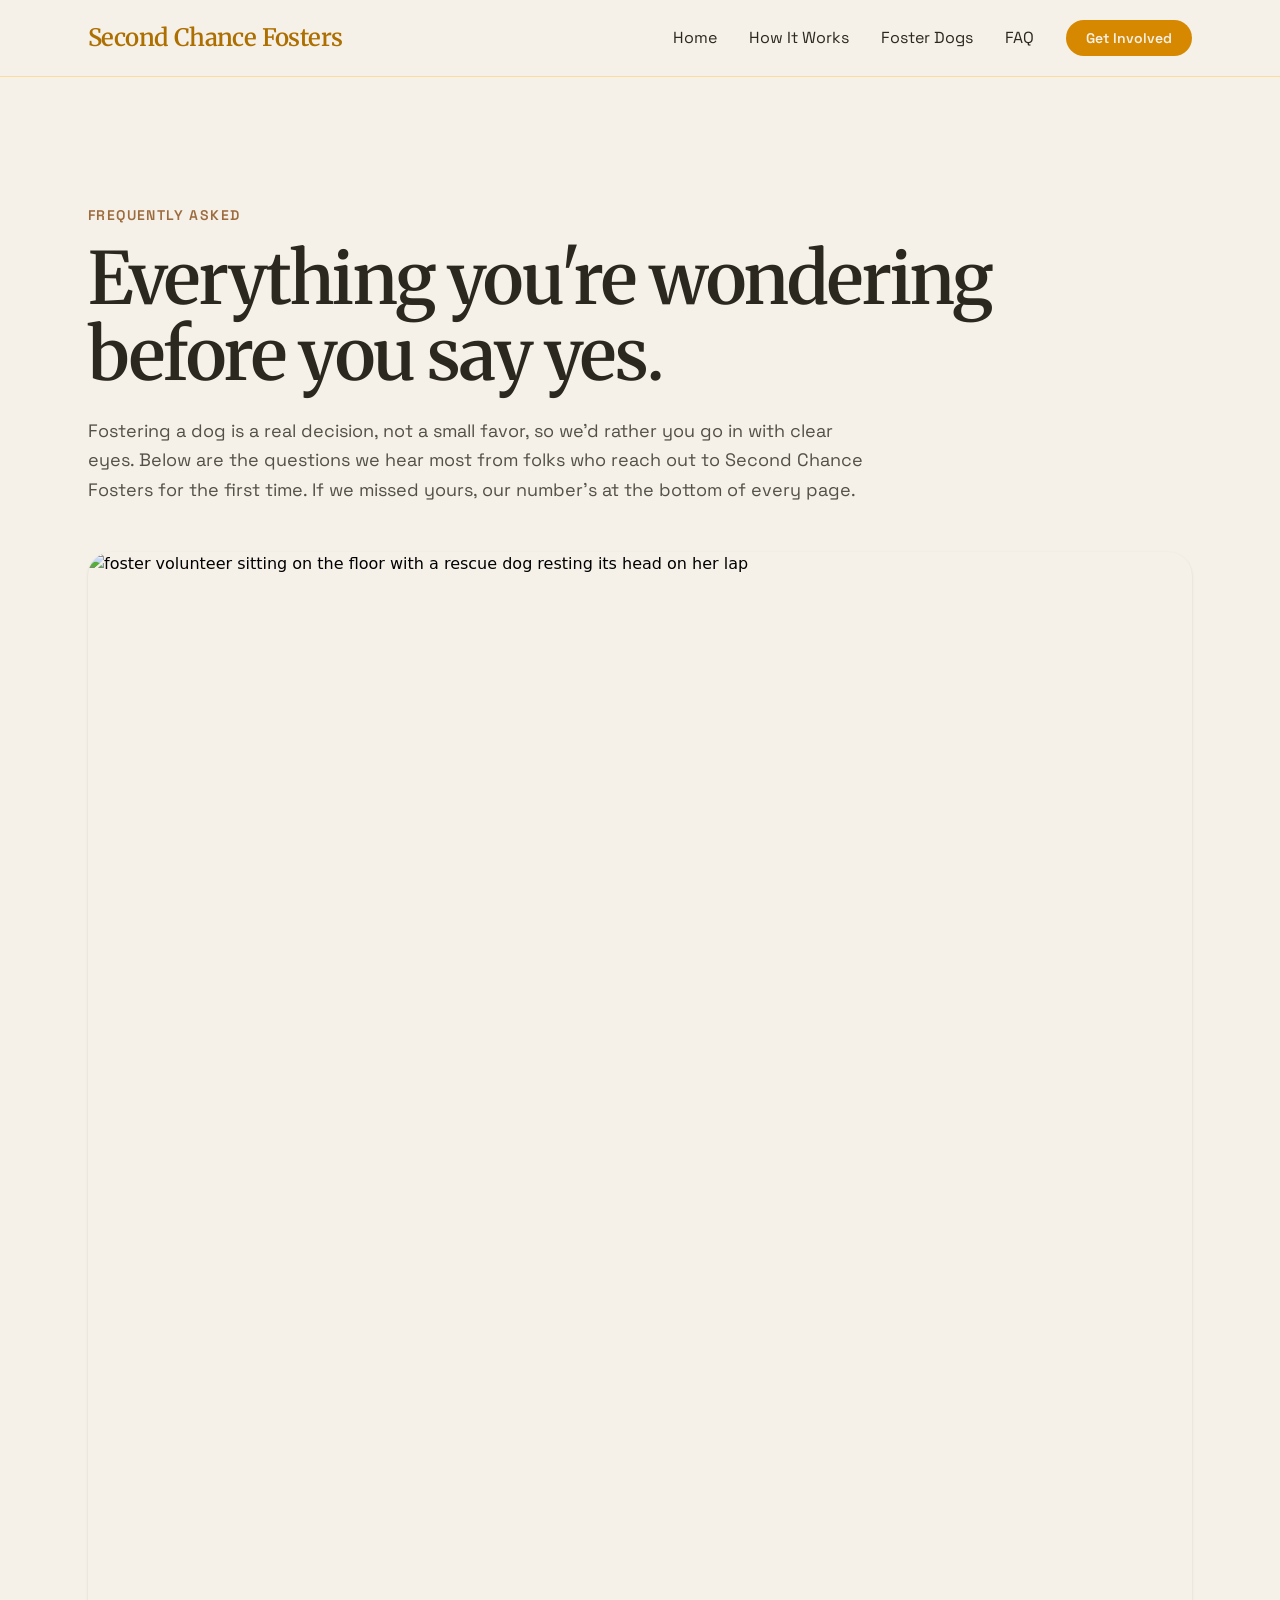
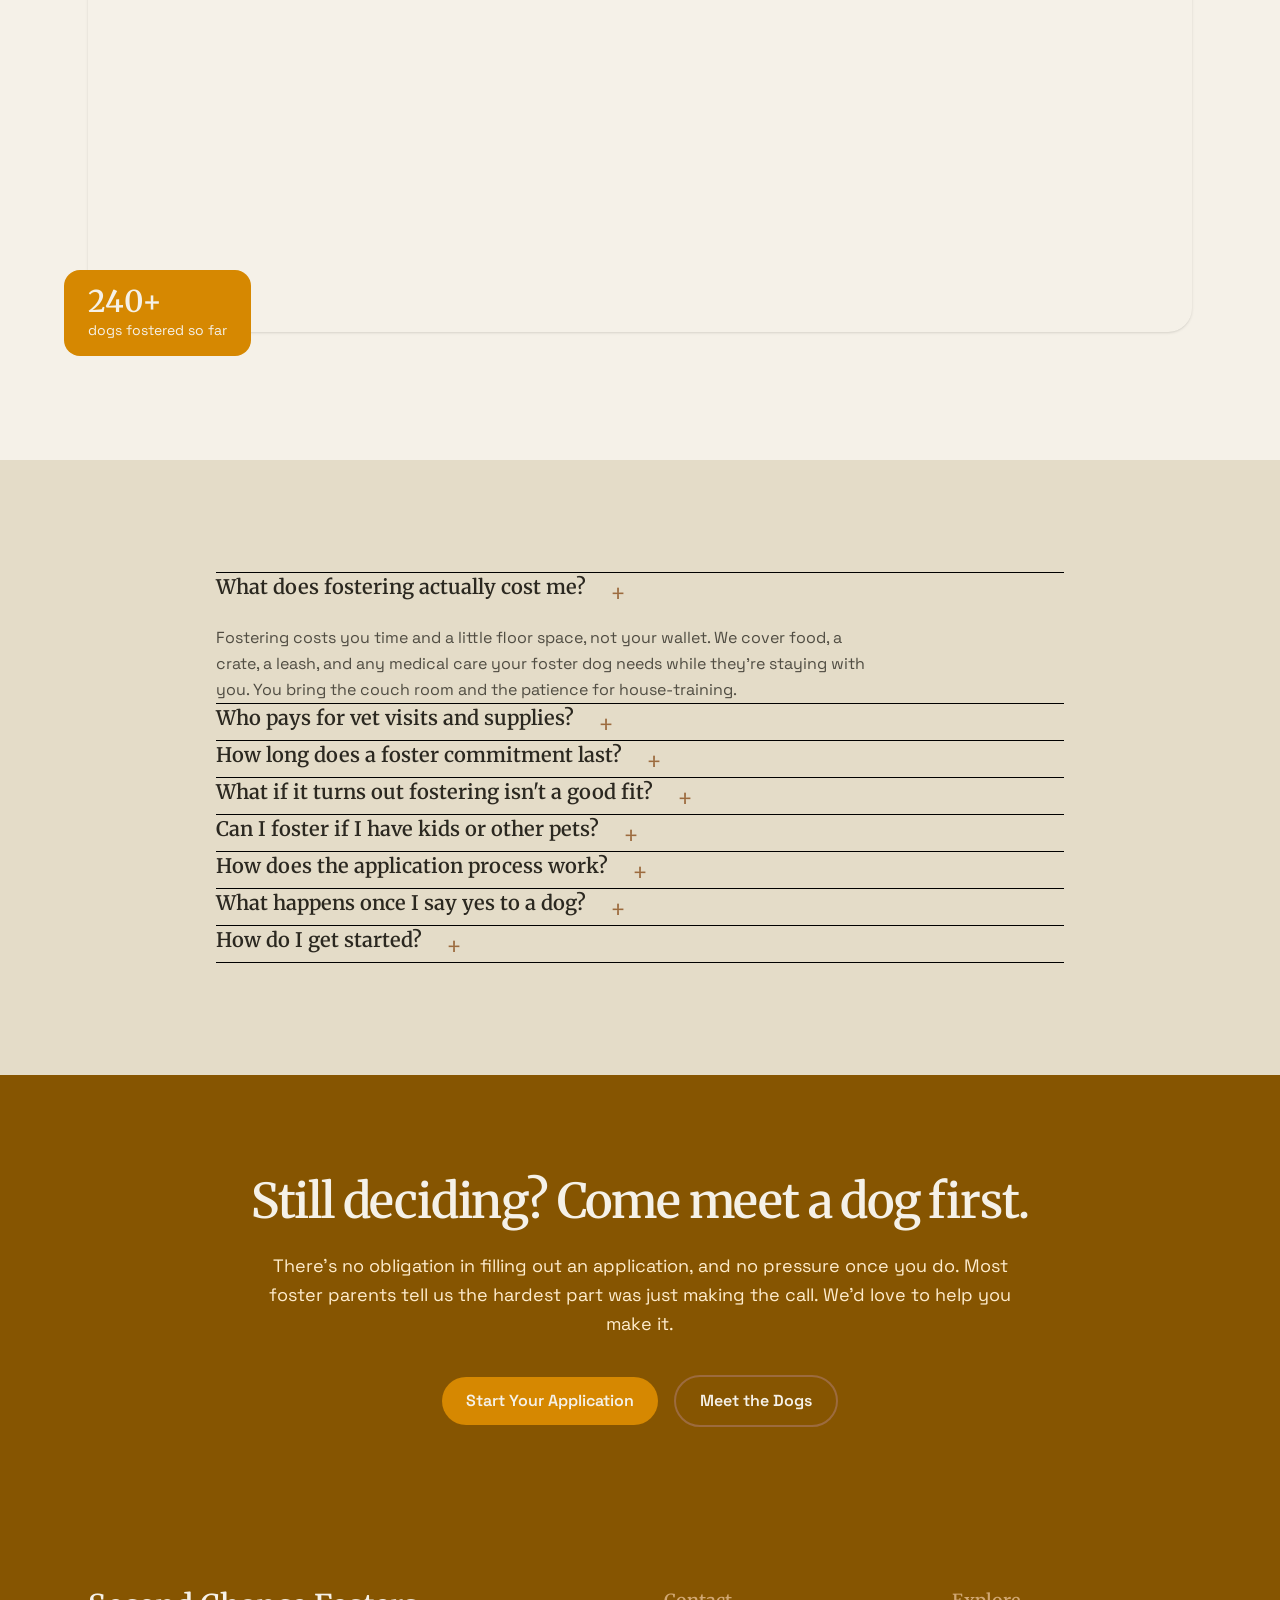
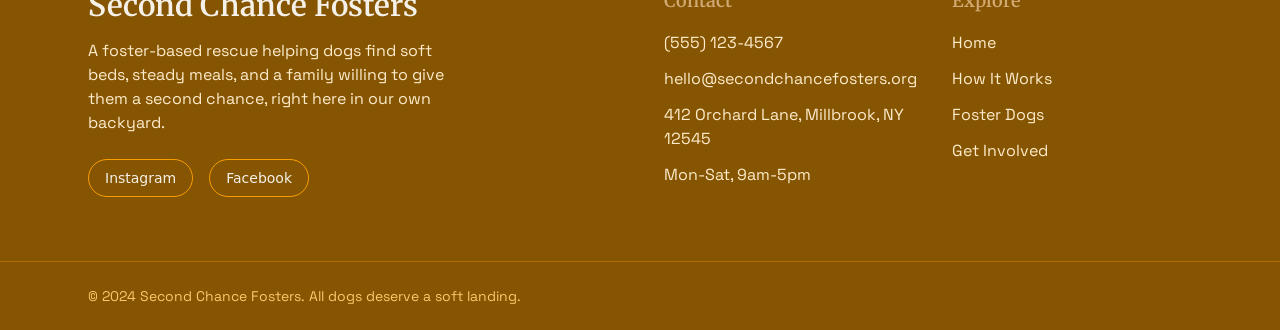
==== commit 4d03487e: "Add /faq to the site navigation" ====
--- a/faq.html
+++ b/faq.html
@@ -36,7 +36,7 @@
         <li>
           <a href="/foster-dogs" class="relative pb-1 transition-colors duration-300 after:absolute after:bottom-0 after:left-0 after:h-0.5 after:w-0 after:bg-accent-600 after:transition-all after:duration-300 hover:text-accent-600 hover:after:w-full">Foster Dogs</a>
         </li>
-        <li>
+        <li><a href="/faq">FAQ</a></li><li>
           <a href="/get-involved" class="btn px-5 py-2 text-sm">Get Involved</a>
         </li>
       </ul>
